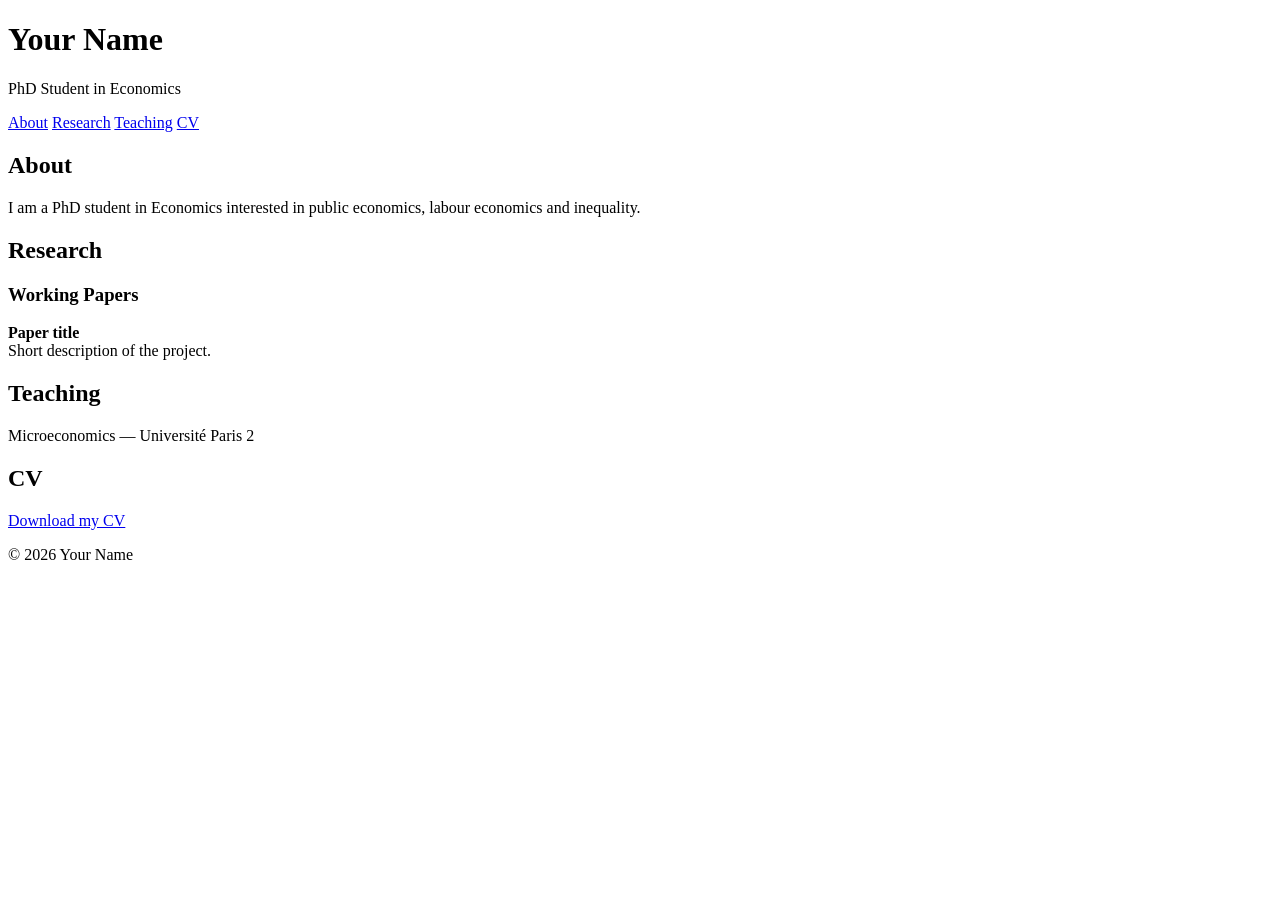
==== index.html @ 686b95fc "Create index.html" ====
<!DOCTYPE html>
<html lang="en">

<head>
    <meta charset="UTF-8">
    <meta name="viewport" content="width=device-width, initial-scale=1.0">

    <title>Your Name</title>

    <link rel="stylesheet" href="style.css">
</head>

<body>

<header>
    <h1>Your Name</h1>
    <p>PhD Student in Economics</p>

    <nav>
        <a href="#about">About</a>
        <a href="#research">Research</a>
        <a href="#teaching">Teaching</a>
        <a href="#cv">CV</a>
    </nav>
</header>

<main>

<section id="about">
    <h2>About</h2>

    <p>
        I am a PhD student in Economics interested in
        public economics, labour economics and inequality.
    </p>

</section>

<section id="research">

    <h2>Research</h2>

    <h3>Working Papers</h3>

    <p>
        <strong>Paper title</strong><br>
        Short description of the project.
    </p>

</section>

<section id="teaching">

    <h2>Teaching</h2>

    <p>
        Microeconomics — Université Paris 2
    </p>

</section>

<section id="cv">

    <h2>CV</h2>

    <p>
        <a href="cv.pdf">Download my CV</a>
    </p>

</section>

</main>

<footer>
    <p>© 2026 Your Name</p>
</footer>

</body>

</html>
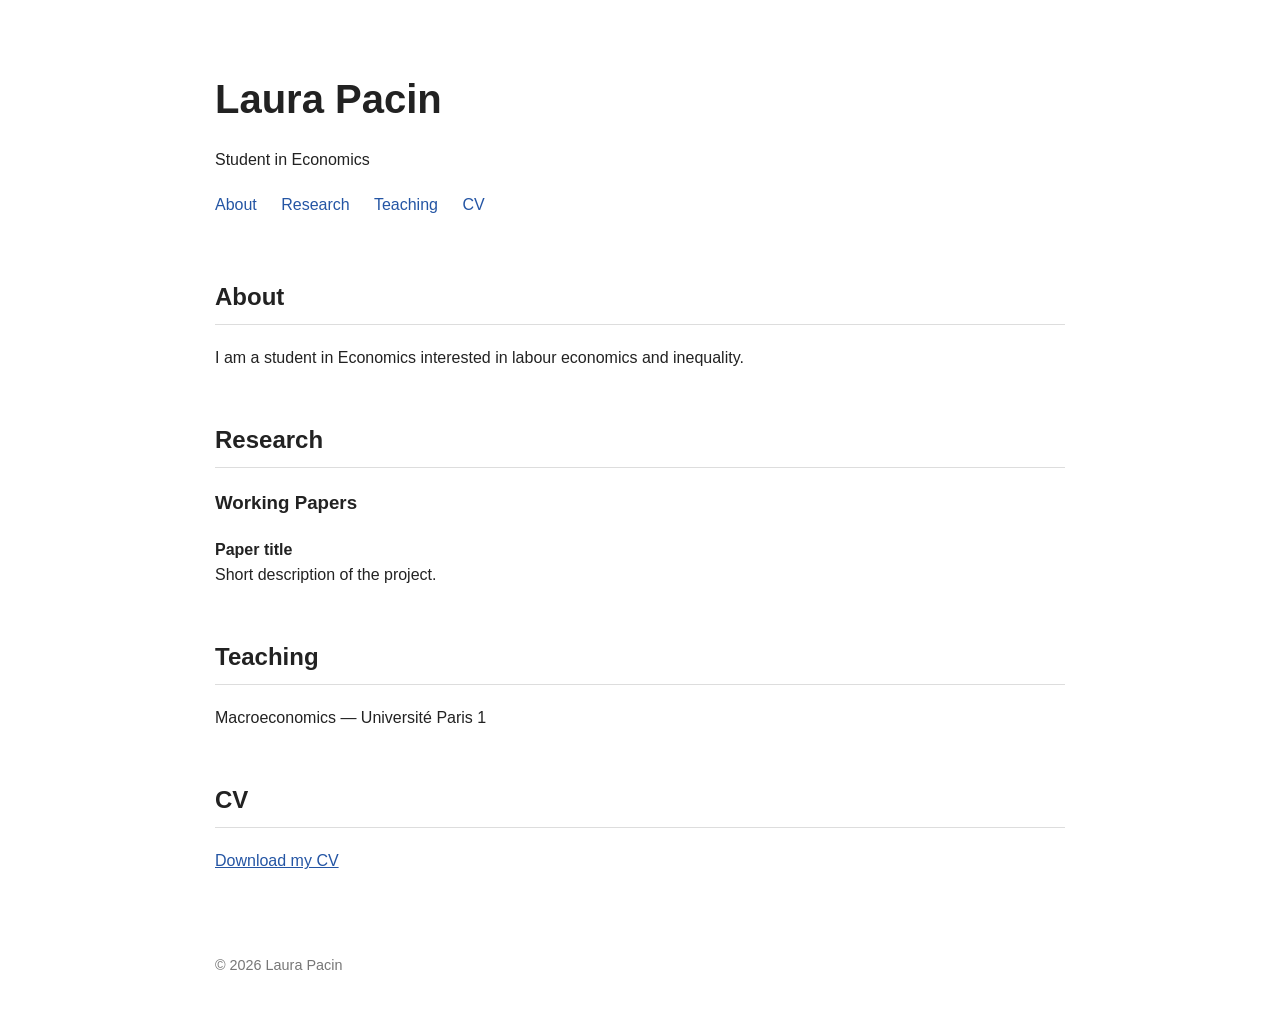
==== commit 6b5c6593: "Update index.html" ====
--- a/index.html
+++ b/index.html
@@ -13,8 +13,8 @@
 <body>
 
 <header>
-    <h1>Your Name</h1>
-    <p>PhD Student in Economics</p>
+    <h1>Laura Pacin</h1>
+    <p>Student in Economics</p>
 
     <nav>
         <a href="#about">About</a>
@@ -30,8 +30,7 @@
     <h2>About</h2>
 
     <p>
-        I am a PhD student in Economics interested in
-        public economics, labour economics and inequality.
+        I am a student in Economics interested in labour economics and inequality.
     </p>
 
 </section>
@@ -54,7 +53,7 @@
     <h2>Teaching</h2>
 
     <p>
-        Microeconomics — Université Paris 2
+        Macroeconomics — Université Paris 1
     </p>
 
 </section>
@@ -72,7 +71,7 @@
 </main>
 
 <footer>
-    <p>© 2026 Your Name</p>
+    <p>© 2026 Laura Pacin</p>
 </footer>
 
 </body>
--- a/style.css
+++ b/style.css
@@ -0,0 +1,43 @@
+body {
+    font-family: Arial, sans-serif;
+    max-width: 850px;
+    margin: auto;
+    padding: 40px 25px;
+    line-height: 1.6;
+    color: #222;
+}
+
+header {
+    margin-bottom: 60px;
+}
+
+h1 {
+    font-size: 2.5rem;
+    margin-bottom: 5px;
+}
+
+h2 {
+    margin-top: 50px;
+    border-bottom: 1px solid #ddd;
+    padding-bottom: 8px;
+}
+
+nav {
+    margin-top: 20px;
+}
+
+nav a {
+    margin-right: 20px;
+    text-decoration: none;
+    color: #2455a4;
+}
+
+a {
+    color: #2455a4;
+}
+
+footer {
+    margin-top: 80px;
+    color: #777;
+    font-size: 0.9rem;
+}
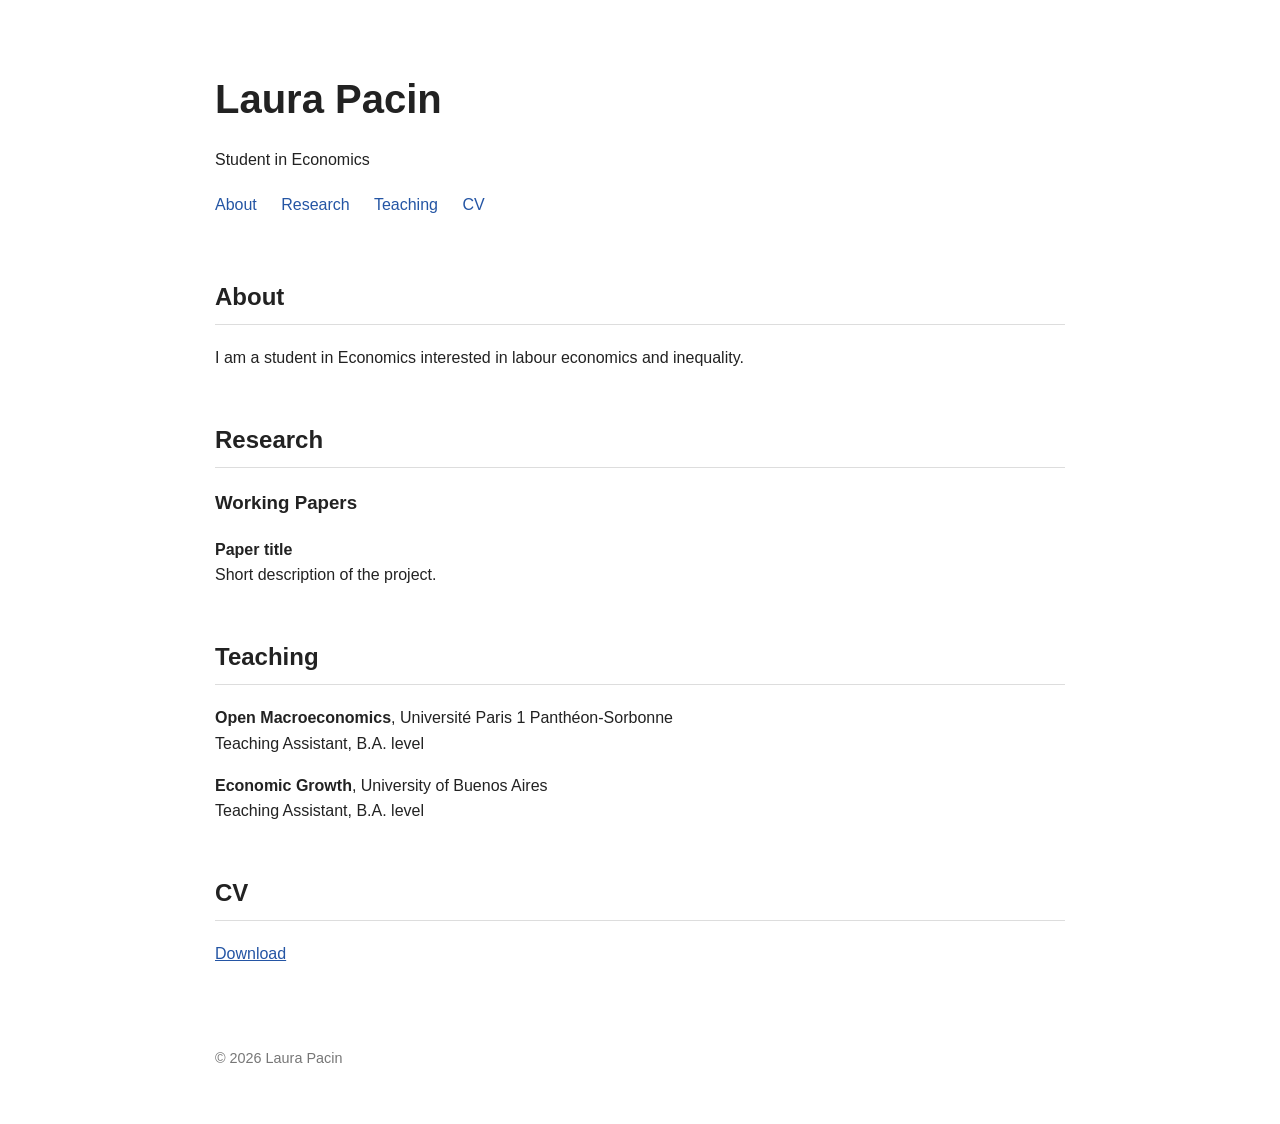
==== commit 7f2e1167: "Update index.html" ====
--- a/index.html
+++ b/index.html
@@ -16,12 +16,12 @@
     <h1>Laura Pacin</h1>
     <p>Student in Economics</p>
 
-    <nav>
-        <a href="#about">About</a>
-        <a href="#research">Research</a>
-        <a href="#teaching">Teaching</a>
-        <a href="#cv">CV</a>
-    </nav>
+   <nav class="top-nav">
+    <a href="#about">About</a>
+    <a href="#research">Research</a>
+    <a href="#teaching">Teaching</a>
+    <a href="cv.pdf" target="_blank">CV</a>
+</nav>
 </header>
 
 <main>
@@ -52,9 +52,18 @@
 
     <h2>Teaching</h2>
 
+     <p>
+        <strong>Open Macroeconomics</strong>, Université Paris 1 Panthéon-Sorbonne<br>
+        Teaching Assistant, B.A. level
+    </p>
+
     <p>
-        Macroeconomics — Université Paris 1
+        <strong>Economic Growth</strong>, University of Buenos Aires<br>
+        Teaching Assistant, B.A. level
     </p>
+
+
+
 
 </section>
 
@@ -63,7 +72,7 @@
     <h2>CV</h2>
 
     <p>
-        <a href="cv.pdf">Download my CV</a>
+        <a href="cv.pdf">Download</a>
     </p>
 
 </section>
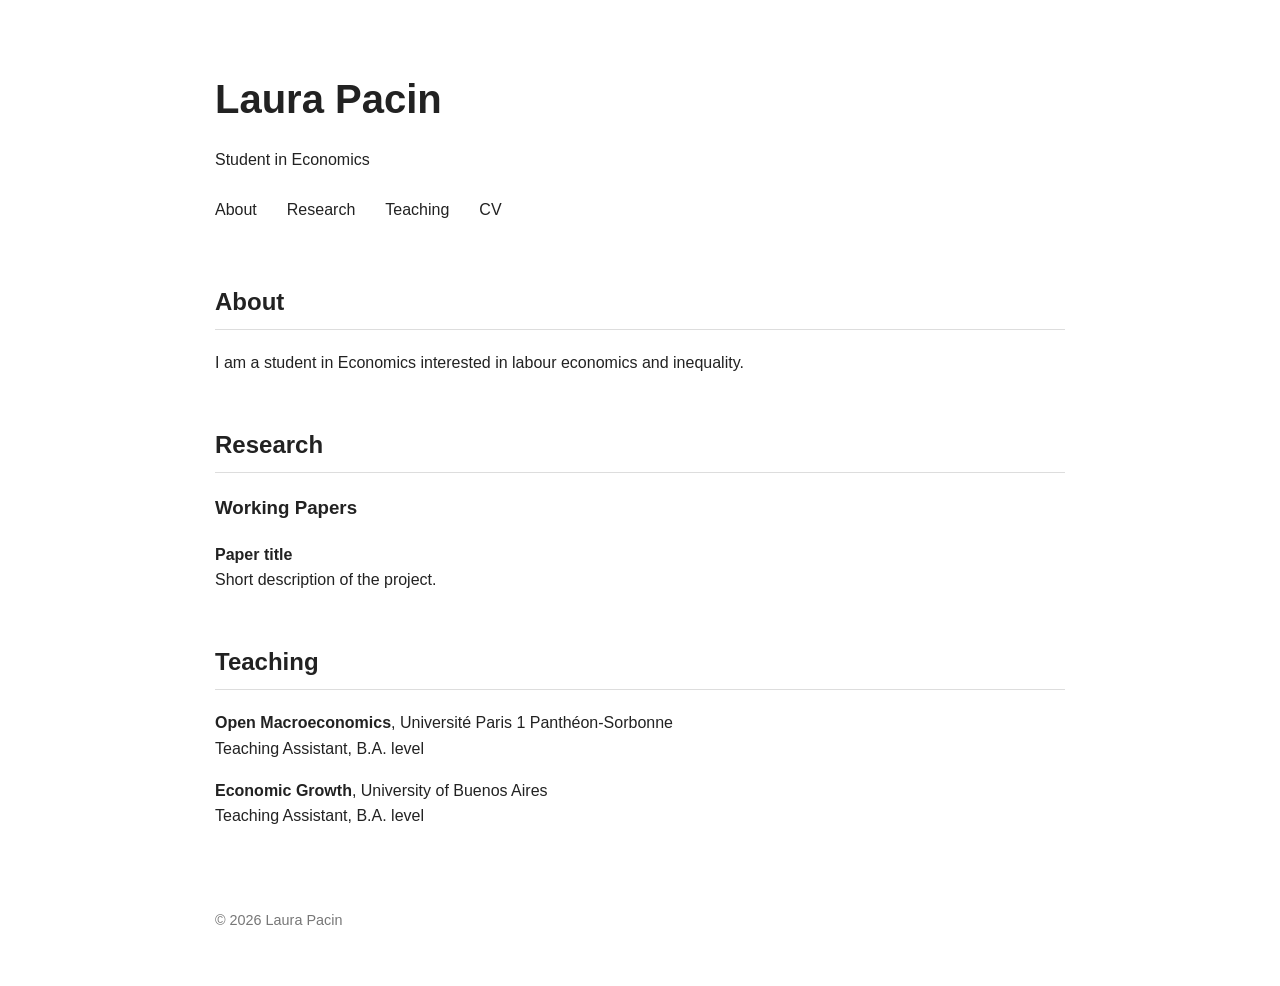
==== commit cf348e77: "Update index.html" ====
--- a/index.html
+++ b/index.html
@@ -5,7 +5,7 @@
     <meta charset="UTF-8">
     <meta name="viewport" content="width=device-width, initial-scale=1.0">
 
-    <title>Your Name</title>
+    <title>Laura Pacin</title>
 
     <link rel="stylesheet" href="style.css">
 </head>
@@ -67,15 +67,7 @@
 
 </section>
 
-<section id="cv">
 
-    <h2>CV</h2>
-
-    <p>
-        <a href="cv.pdf">Download</a>
-    </p>
-
-</section>
 
 </main>
 
--- a/style.css
+++ b/style.css
@@ -22,13 +22,22 @@
     padding-bottom: 8px;
 }
 
-nav {
-    margin-top: 20px;
+/* TOP NAVIGATION */
+.top-nav {
+    display: flex;
+    gap: 30px;
+    margin-top: 25px;
+    margin-bottom: 40px;
 }
 
-nav a {
-    margin-right: 20px;
+.top-nav a {
     text-decoration: none;
+    color: #222;
+    font-size: 1rem;
+    font-weight: 500;
+}
+
+.top-nav a:hover {
     color: #2455a4;
 }
 
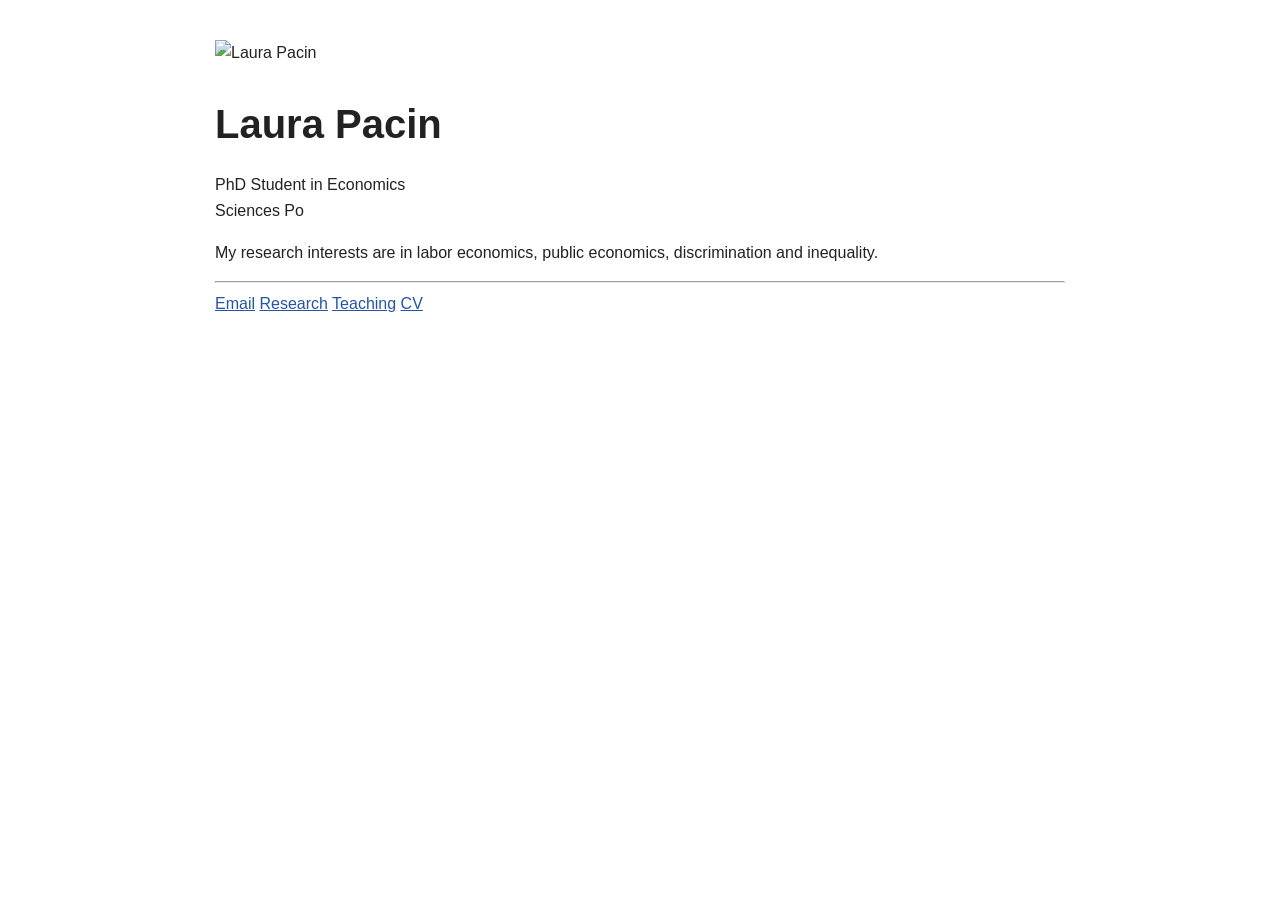
==== commit 72bd4dc2: "Update index.html" ====
--- a/index.html
+++ b/index.html
@@ -4,76 +4,44 @@
 <head>
     <meta charset="UTF-8">
     <meta name="viewport" content="width=device-width, initial-scale=1.0">
-
     <title>Laura Pacin</title>
-
     <link rel="stylesheet" href="style.css">
 </head>
 
 <body>
 
-<header>
-    <h1>Laura Pacin</h1>
-    <p>Student in Economics</p>
+<main class="profile-container">
 
-   <nav class="top-nav">
-    <a href="#about">About</a>
-    <a href="#research">Research</a>
-    <a href="#teaching">Teaching</a>
-    <a href="cv.pdf" target="_blank">CV</a>
-</nav>
-</header>
+    <div class="photo-column">
+        <img src="profile.jpg" alt="Laura Pacin" class="profile-photo">
+    </div>
 
-<main>
+    <div class="info-column">
 
-<section id="about">
-    <h2>About</h2>
+        <h1>Laura Pacin</h1>
 
-    <p>
-        I am a student in Economics interested in labour economics and inequality.
-    </p>
+        <p class="position">
+            PhD Student in Economics<br>
+            Sciences Po
+        </p>
 
-</section>
+        <p class="research-description">
+            My research interests are in labor economics, public economics,
+            discrimination and inequality.
+        </p>
 
-<section id="research">
+        <hr>
 
-    <h2>Research</h2>
+        <div class="links">
+            <a href="mailto:YOUR-EMAIL">Email</a>
+            <a href="research.html">Research</a>
+            <a href="teaching.html">Teaching</a>
+            <a href="cv.pdf" target="_blank">CV</a>
+        </div>
 
-    <h3>Working Papers</h3>
-
-    <p>
-        <strong>Paper title</strong><br>
-        Short description of the project.
-    </p>
-
-</section>
-
-<section id="teaching">
-
-    <h2>Teaching</h2>
-
-     <p>
-        <strong>Open Macroeconomics</strong>, Université Paris 1 Panthéon-Sorbonne<br>
-        Teaching Assistant, B.A. level
-    </p>
-
-    <p>
-        <strong>Economic Growth</strong>, University of Buenos Aires<br>
-        Teaching Assistant, B.A. level
-    </p>
-
-
-
-
-</section>
-
-
+    </div>
 
 </main>
-
-<footer>
-    <p>© 2026 Laura Pacin</p>
-</footer>
 
 </body>
 
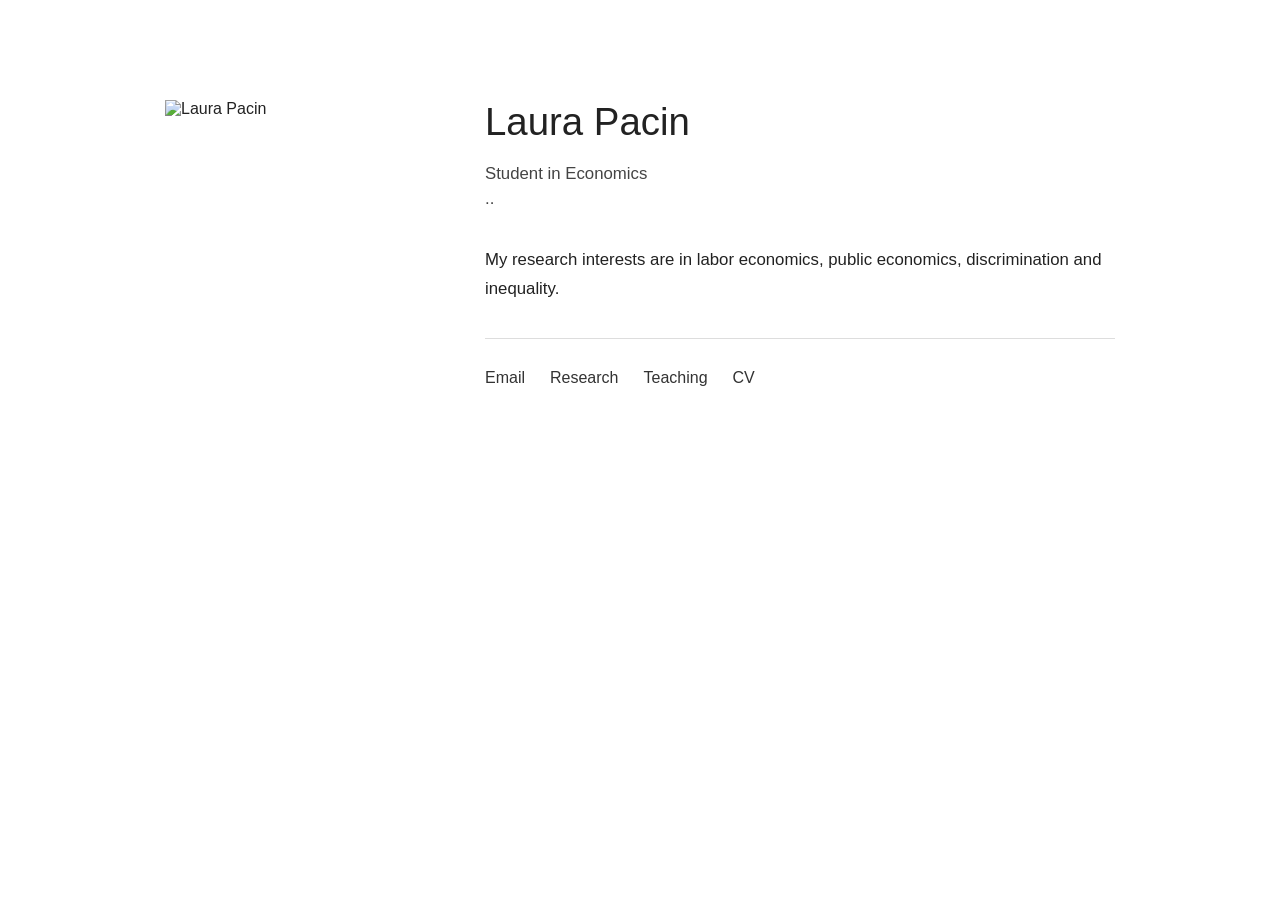
==== commit b7de802e: "Update index.html" ====
--- a/index.html
+++ b/index.html
@@ -21,8 +21,8 @@
         <h1>Laura Pacin</h1>
 
         <p class="position">
-            PhD Student in Economics<br>
-            Sciences Po
+            Student in Economics<br>
+            ..
         </p>
 
         <p class="research-description">
--- a/style.css
+++ b/style.css
@@ -1,48 +1,90 @@
 body {
-    font-family: Arial, sans-serif;
-    max-width: 850px;
-    margin: auto;
-    padding: 40px 25px;
-    line-height: 1.6;
+    font-family: Arial, Helvetica, sans-serif;
+    margin: 0;
+    padding: 0;
     color: #222;
+    background-color: white;
 }
 
-header {
-    margin-bottom: 60px;
+.profile-container {
+    max-width: 950px;
+    margin: 100px auto;
+    padding: 0 30px;
+
+    display: flex;
+    gap: 60px;
+    align-items: flex-start;
+}
+
+.photo-column {
+    flex: 0 0 260px;
+}
+
+.profile-photo {
+    width: 260px;
+    height: auto;
+    display: block;
+}
+
+.info-column {
+    flex: 1;
 }
 
 h1 {
-    font-size: 2.5rem;
-    margin-bottom: 5px;
+    font-size: 2.4rem;
+    font-weight: 500;
+    margin-top: 0;
+    margin-bottom: 12px;
 }
 
-h2 {
-    margin-top: 50px;
-    border-bottom: 1px solid #ddd;
-    padding-bottom: 8px;
+.position {
+    font-size: 1.05rem;
+    line-height: 1.5;
+    margin-bottom: 35px;
+    color: #444;
 }
 
-/* TOP NAVIGATION */
-.top-nav {
-    display: flex;
-    gap: 30px;
-    margin-top: 25px;
-    margin-bottom: 40px;
+.research-description {
+    font-size: 1.05rem;
+    line-height: 1.7;
+    margin-bottom: 35px;
 }
 
-.top-nav a {
-    text-decoration: none;
-    color: #222;
-    font-size: 1rem;
-    font-weight: 500;
+hr {
+    border: none;
+    border-top: 1px solid #ddd;
+    margin: 30px 0;
 }
 
-.top-nav a:hover {
-    color: #2455a4;
+.links {
+    display: flex;
+    gap: 25px;
 }
 
-a {
-    color: #2455a4;
+.links a {
+    text-decoration: none;
+    color: #333;
+}
+
+.links a:hover {
+    text-decoration: underline;
+}
+
+@media (max-width: 700px) {
+
+    .profile-container {
+        flex-direction: column;
+        margin-top: 50px;
+    }
+
+    .photo-column {
+        flex: none;
+    }
+
+    .profile-photo {
+        width: 220px;
+    }
+
 }
 
 footer {
